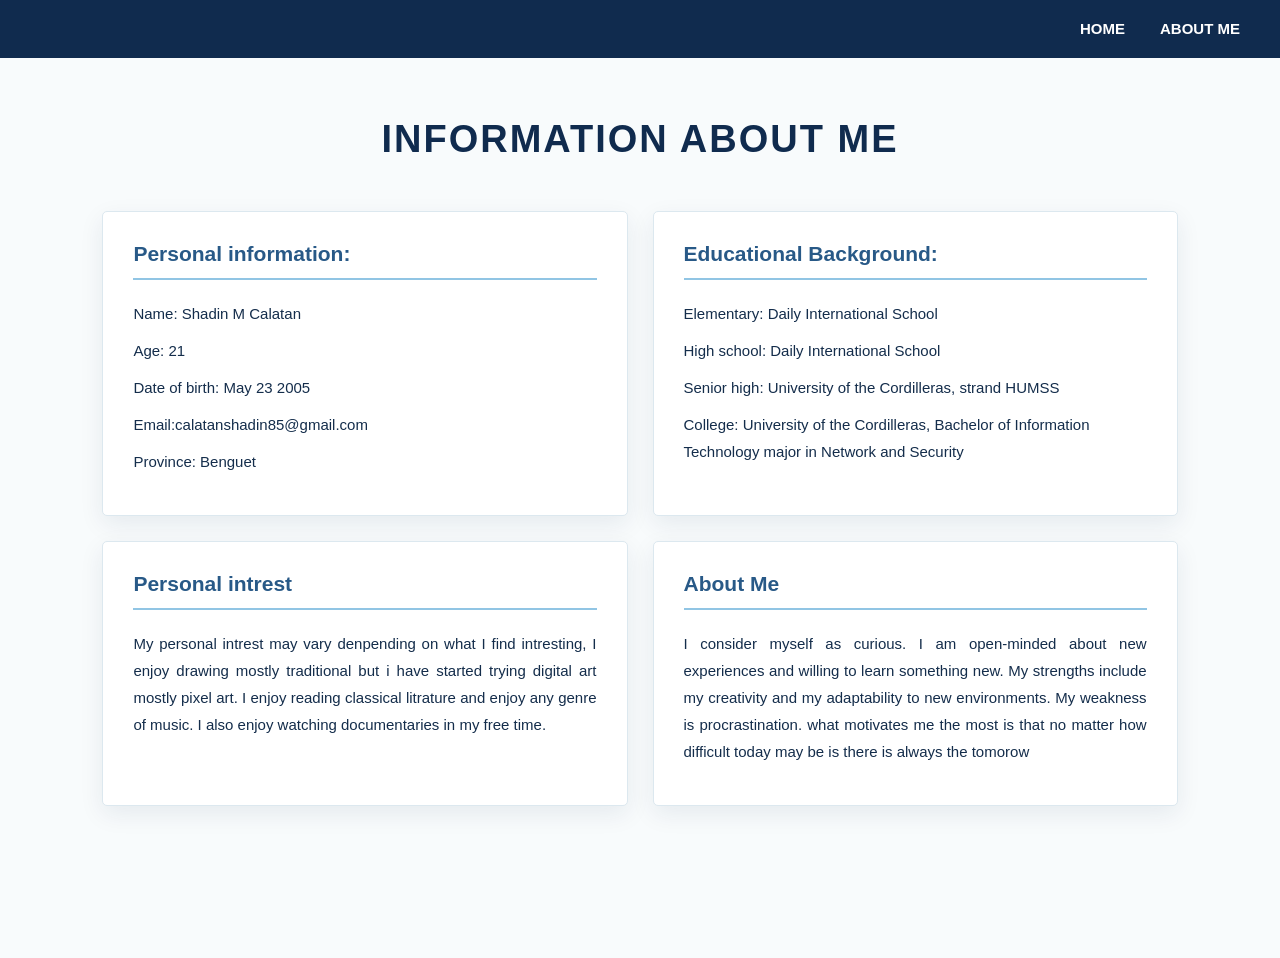
==== about me.html @ b30f2d58 "Add files via upload" ====
<!DOCTYPE html>
<html lang="en">
<head>
    <meta charset="UTF-8">
    <meta name="viewport" content="width=device-width, initial-scale=1.0">
    <title>About Me</title>
    <link rel="stylesheet" href="styles.css">
</head>
<body>

    <nav>
        <div class="compile">
            <ul>
                <li><a href="index.html">HOME</a></li>
                <li><a href="about me.html">ABOUT ME</a></li>
            </ul>
        </div>
    </nav>

    <section id="about-me">
        <div class="main">
            <h1>INFORMATION ABOUT ME</h1>
        </div>

        <div class="personal-intro">
            <div class="personal-info">
                <h3>Personal information:</h3>
                <p>Name: Shadin M Calatan</p>
                <p>Age: 21</p>
                <p>Date of birth: May 23 2005</p>
                <p>Email:calatanshadin85@gmail.com</p>
                <p>Province: Benguet</p>
            </div>

            <div class="education">
                <h3>Educational Background:</h3>
                <p>Elementary: Daily International School</p>
                <p>High school: Daily International School</p>
                <p>Senior high: University of the Cordilleras, strand HUMSS</p>
                <p>College: University of the Cordilleras, Bachelor of Information Technology major in Network and Security</p>
            </div>
              <div class="personal-intrest">
                <h3>Personal intrest</h3>
                <p>My personal intrest may vary denpending on what I find intresting, I enjoy drawing mostly traditional
                but i have started trying digital art mostly pixel art. I enjoy reading classical litrature and enjoy any genre of music.
                I also enjoy watching documentaries in my free time. 
            </p>
            </div>
            <div class="my-information">
                <h3>About Me</h3>
                <p>I consider myself as curious. I am open-minded about new experiences and willing to learn something new.
                   My strengths include my creativity and my adaptability to new environments. My weakness is procrastination.
                   what motivates me the most is that no matter how difficult today may be is there is always the tomorow
                </p>

            </div>
        </div>
    </section>

</body>
</html>
---- styles.css ----
/* =====================================
   GENERAL SETTINGS
===================================== */

* {
    margin: 0;
    padding: 0;
    box-sizing: border-box;
}

html {
    scroll-behavior: smooth;
}

body {
    font-family: Arial, sans-serif;
    background-color: #f8fbfc;
    color: #142d4b;
}

/* =====================================
   NAVIGATION
===================================== */

nav {
    width: 100%;
    background-color: #102b4e;
    padding: 20px 40px;
}

.compile ul {
    display: flex;
    justify-content: flex-end;
    align-items: center;
    gap: 35px;
    list-style: none;
}

.compile ul li a {
    color: #ffffff !important;
    text-decoration: none;
    font-size: 15px;
    font-weight: bold;
    transition: .3s;
}

.compile ul li a:hover {
    color: #91c5e4 !important;
}

/* =====================================
   HOME PAGE
===================================== */

#home {
    min-height: 90vh;
    display: flex;
    justify-content: space-between;
    align-items: center;
    gap: 60px;
    padding: 70px 10%;

    background:
        radial-gradient(
            circle at 85% 20%,
            rgba(184, 155, 114, 0.15),
            transparent 35%
        ),
        linear-gradient(
            120deg,
            #f5f1ea,
            #eae5dc
        );

    position: relative;
    overflow: hidden;
}

/* INTRODUCTION */

#home .page {
    max-width: 550px;
}

#home .intro h1 {
    font-size: 55px;
    margin-bottom: 20px;
    letter-spacing: 2px;
    color: #142d4b !important;
    opacity: 1 !important;
}

#home .intro h1 span {
    color: #285987 !important;
    opacity: 1 !important;
}

#home .intro p {
    font-size: 18px;
    line-height: 1.8;
    color: #142d4b !important;
    opacity: 1 !important;
}

/* HOME PICTURE */

#home .picture {
    padding: 12px;
    background-color: rgba(255, 255, 255, .5);
    border: 2px solid #b89b72;
    box-shadow: 15px 15px 0 rgba(20, 45, 75, .1);
}

#home .picture img {
    width: 250px;
    height: 290px;
    object-fit: cover;
    display: block;
}

/* =====================================
   ABOUT ME PAGE
===================================== */

#about-me {
    min-height: 100vh;
    padding: 60px 8%;
    background-color: #f8fbfc;
}

/* ABOUT ME TITLE */

#about-me .main {
    text-align: center;
    margin-bottom: 50px;
}

#about-me .main h1 {
    font-size: 38px;
    color: #102b4e;
    letter-spacing: 2px;
}

/* ABOUT ME CONTENT */

#about-me .personal-intro {
    display: grid;
    grid-template-columns: 1fr 1fr;
    gap: 25px;
}

/* INFORMATION CARDS */

#about-me .personal-info,
#about-me .education,
#about-me .personal-intrest,
#about-me .my-information {
    background-color: #ffffff;
    padding: 30px;
    border: 1px solid #dce8ef;
    box-shadow: 0 8px 25px rgba(16, 43, 78, .08);
    border-radius: 5px;
}

/* CARD HEADINGS */

#about-me .personal-intro h3 {
    font-size: 21px;
    color: #285987;
    margin-bottom: 20px;
    border-bottom: 2px solid #91c5e4;
    padding-bottom: 12px;
}

/* CARD PARAGRAPHS */

#about-me .personal-intro p {
    font-size: 15px;
    color: #142d4b;
    line-height: 1.8;
    margin-bottom: 10px;
}

/* PERSONAL INTEREST */

#about-me .personal-intrest p {
    text-align: justify;
}

/* ABOUT ME DESCRIPTION */

#about-me .my-information p {
    text-align: justify;
}

/* =====================================
   TABLET RESPONSIVE
===================================== */

@media (max-width: 800px) {

    #home {
        padding: 50px 5%;
        gap: 30px;
    }

    #home .intro h1 {
        font-size: 40px;
    }

    #home .picture img {
        width: 220px;
        height: 260px;
    }

    #about-me .personal-intro {
        grid-template-columns: 1fr;
    }
}

/* =====================================
   MOBILE RESPONSIVE
===================================== */

@media (max-width: 600px) {

    nav {
        padding: 20px;
    }

    .compile ul {
        justify-content: center;
        gap: 25px;
    }

    #home {
        flex-direction: column;
        text-align: center;
        padding: 60px 20px;
        gap: 40px;
    }

    #home .intro h1 {
        font-size: 36px;
    }

    #home .intro p {
        font-size: 16px;
    }

    #home .picture img {
        width: 200px;
        height: 240px;
    }

    #about-me {
        padding: 45px 20px;
    }

    #about-me .main h1 {
        font-size: 28px;
    }

    #about-me .personal-intro {
        grid-template-columns: 1fr;
        gap: 18px;
    }

    #about-me .personal-info,
    #about-me .education,
    #about-me .personal-intrest,
    #about-me .my-information {
        padding: 22px;
    }
}
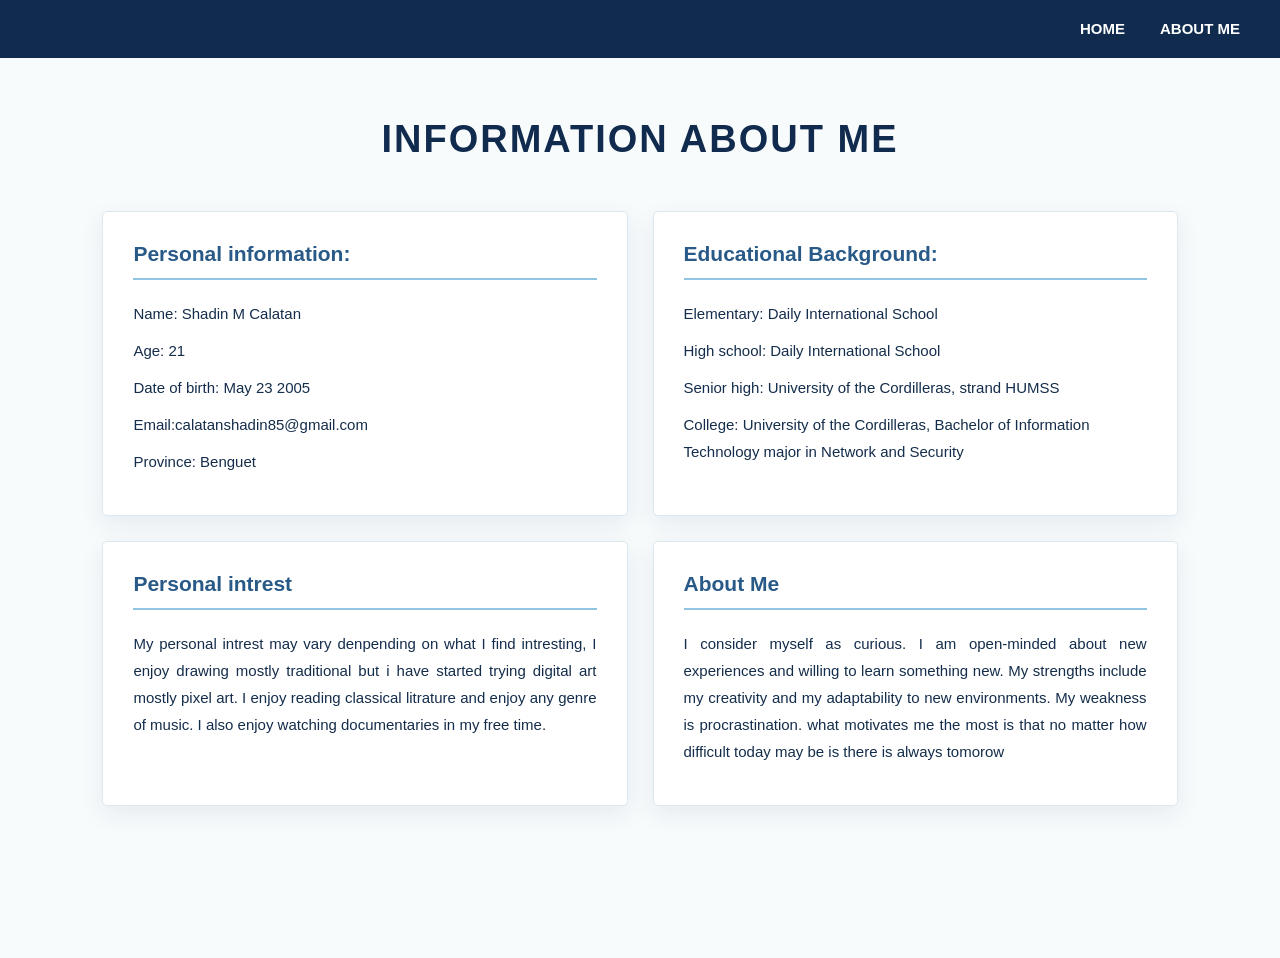
==== commit 0c97d349: "Update about me.html" ====
--- a/about me.html
+++ b/about me.html
@@ -51,7 +51,7 @@
                 <h3>About Me</h3>
                 <p>I consider myself as curious. I am open-minded about new experiences and willing to learn something new.
                    My strengths include my creativity and my adaptability to new environments. My weakness is procrastination.
-                   what motivates me the most is that no matter how difficult today may be is there is always the tomorow
+                   what motivates me the most is that no matter how difficult today may be is there is always  tomorow
                 </p>
 
             </div>
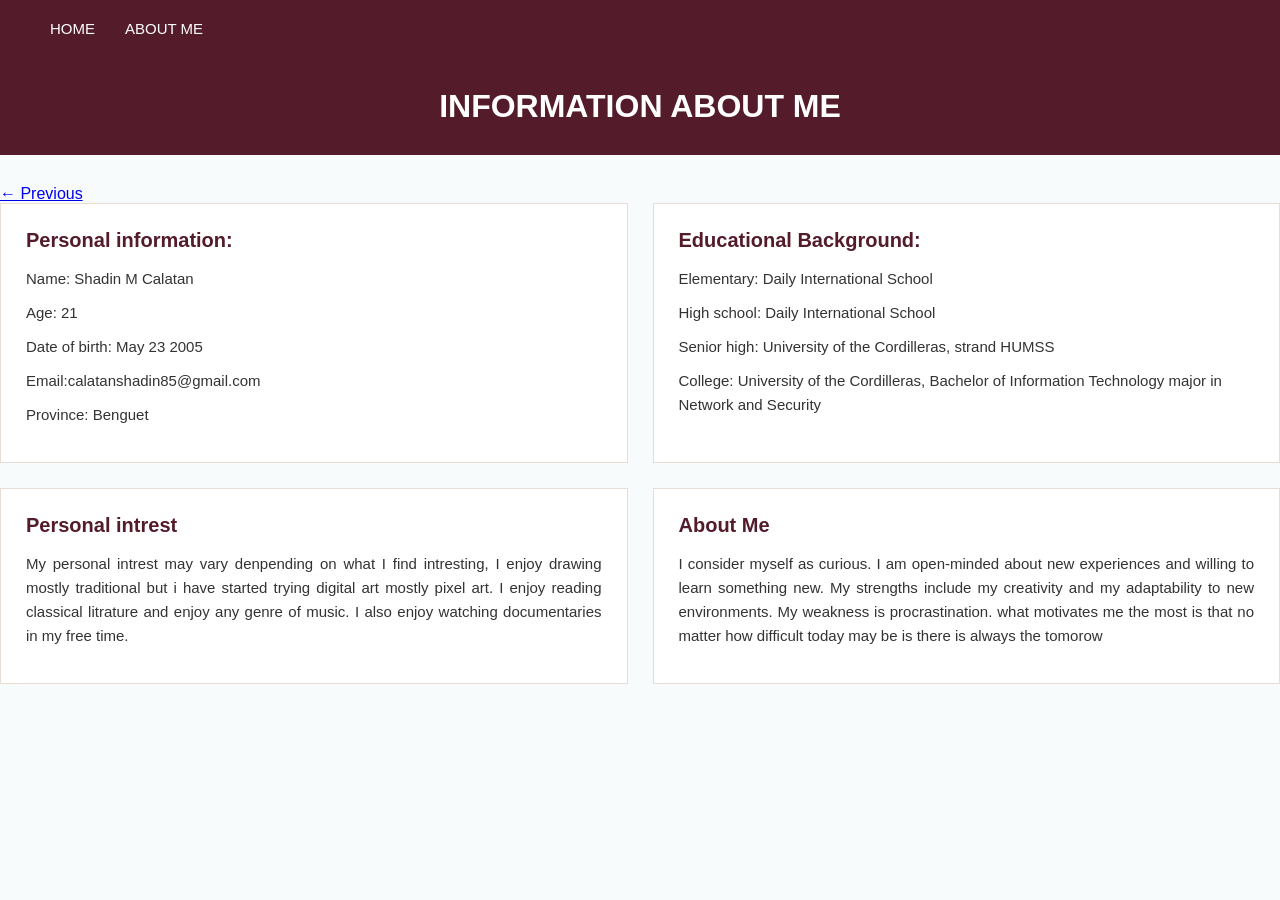
==== commit 5419b603: "Update about me.html" ====
--- a/about me.html
+++ b/about me.html
@@ -22,6 +22,7 @@
         <div class="main">
             <h1>INFORMATION ABOUT ME</h1>
         </div>
+        <a href="index.html" class="previous-button">← Previous</a>
 
         <div class="personal-intro">
             <div class="personal-info">
@@ -51,7 +52,7 @@
                 <h3>About Me</h3>
                 <p>I consider myself as curious. I am open-minded about new experiences and willing to learn something new.
                    My strengths include my creativity and my adaptability to new environments. My weakness is procrastination.
-                   what motivates me the most is that no matter how difficult today may be is there is always  tomorow
+                   what motivates me the most is that no matter how difficult today may be is there is always the tomorow
                 </p>
 
             </div>
--- a/styles.css
+++ b/styles.css
@@ -24,29 +24,28 @@
 ===================================== */
 
 nav {
-    width: 100%;
-    background-color: #102b4e;
-    padding: 20px 40px;
-}
-
-.compile ul {
-    display: flex;
-    justify-content: flex-end;
-    align-items: center;
-    gap: 35px;
+    background-color: #541B2B;
+    padding: 20px 50px;
+   display: flex;
+   justify-content: space-between;
+   align-items: center;
+}
+
+nav h2{
+    color: white;
+    font-size: 20px;
+}
+
+.compile ul{
+   display: flex;
     list-style: none;
+    gap: 30px;
 }
 
 .compile ul li a {
-    color: #ffffff !important;
+    color: white;
     text-decoration: none;
     font-size: 15px;
-    font-weight: bold;
-    transition: .3s;
-}
-
-.compile ul li a:hover {
-    color: #91c5e4 !important;
 }
 
 /* =====================================
@@ -54,97 +53,75 @@
 ===================================== */
 
 #home {
+    background-color: #541B2B;
     min-height: 90vh;
+    padding: 50px;
     display: flex;
-    justify-content: space-between;
+    justify-content: space-around;
     align-items: center;
-    gap: 60px;
-    padding: 70px 10%;
-
-    background:
-        radial-gradient(
-            circle at 85% 20%,
-            rgba(184, 155, 114, 0.15),
-            transparent 35%
-        ),
-        linear-gradient(
-            120deg,
-            #f5f1ea,
-            #eae5dc
-        );
-
-    position: relative;
-    overflow: hidden;
 }
 
 /* INTRODUCTION */
 
-#home .page {
-    max-width: 550px;
-}
-
-#home .intro h1 {
-    font-size: 55px;
+.intro {
+    width: 50%;
+}
+
+.intro h1 {
+    color: #F5E9E5;
+    font-size: 40px;
     margin-bottom: 20px;
-    letter-spacing: 2px;
-    color: #142d4b !important;
-    opacity: 1 !important;
-}
-
-#home .intro h1 span {
-    color: #285987 !important;
-    opacity: 1 !important;
-}
-
-#home .intro p {
-    font-size: 18px;
-    line-height: 1.8;
-    color: #142d4b !important;
-    opacity: 1 !important;
+}
+
+.intro p {
+    color: white;
+    font-size: 16px;
+    line-height: 1.6;
 }
 
 /* HOME PICTURE */
 
-#home .picture {
+.picture {
+    background-color: #F5E9D8;
     padding: 12px;
-    background-color: rgba(255, 255, 255, .5);
-    border: 2px solid #b89b72;
-    box-shadow: 15px 15px 0 rgba(20, 45, 75, .1);
-}
-
-#home .picture img {
+    border: 2px solid #E8C6A0;
+}
+
+.picture img {
     width: 250px;
     height: 290px;
     object-fit: cover;
     display: block;
 }
+}
 
 /* =====================================
    ABOUT ME PAGE
 ===================================== */
 
 #about-me {
+    background-color: #F8F5F2;
     min-height: 100vh;
-    padding: 60px 8%;
-    background-color: #f8fbfc;
+    padding: 50px;
 }
 
 /* ABOUT ME TITLE */
 
-#about-me .main {
+.main {
+    background-color: #541B2B;
     text-align: center;
-    margin-bottom: 50px;
-}
-
-#about-me .main h1 {
-    font-size: 38px;
-    color: #102b4e;
-    letter-spacing: 2px;
+    padding: 30px;
+    margin-bottom: 30px;
+}
+
+.main h1 {
+    color: white;
+    font-size: 32px;
 }
 
 /* ABOUT ME CONTENT */
 
-#about-me .personal-intro {
+.personal-intro {
     display: grid;
     grid-template-columns: 1fr 1fr;
     gap: 25px;
@@ -152,71 +129,53 @@
 
 /* INFORMATION CARDS */
 
-#about-me .personal-info,
-#about-me .education,
-#about-me .personal-intrest,
-#about-me .my-information {
-    background-color: #ffffff;
-    padding: 30px;
-    border: 1px solid #dce8ef;
-    box-shadow: 0 8px 25px rgba(16, 43, 78, .08);
-    border-radius: 5px;
+.personal-info,
+.education,
+.personal-intrest,
+.my-information {
+    background-color: white;
+    padding: 25px;
+    border: 1px solid #E8DCD5;
 }
 
 /* CARD HEADINGS */
 
-#about-me .personal-intro h3 {
-    font-size: 21px;
-    color: #285987;
-    margin-bottom: 20px;
-    border-bottom: 2px solid #91c5e4;
-    padding-bottom: 12px;
+.personal-intro h3 {
+    color: #541B2B;
+    font-size: 20px;
+    margin-bottom: 15px;
 }
 
 /* CARD PARAGRAPHS */
 
-#about-me .personal-intro p {
+.personal-intro p {
+    color: #333333;
     font-size: 15px;
-    color: #142d4b;
-    line-height: 1.8;
+    line-height: 1.6;
     margin-bottom: 10px;
 }
 
-/* PERSONAL INTEREST */
-
-#about-me .personal-intrest p {
+/* PERSONAL INTEREST AND ABOUT ME DESCRIPTION */
+
+.personal-intrest p,
+.my-information p {
     text-align: justify;
 }
 
-/* ABOUT ME DESCRIPTION */
-
-#about-me .my-information p {
-    text-align: justify;
-}
-
 /* =====================================
    TABLET RESPONSIVE
 ===================================== */
 
 @media (max-width: 800px) {
 
-    #home {
-        padding: 50px 5%;
-        gap: 30px;
-    }
-
-    #home .intro h1 {
-        font-size: 40px;
-    }
-
-    #home .picture img {
-        width: 220px;
-        height: 260px;
-    }
-
-    #about-me .personal-intro {
+    #about-me {
+        padding: 30px;
+    }
+
+    .personal-intro {
         grid-template-columns: 1fr;
     }
+
 }
 
 /* =====================================
@@ -226,54 +185,34 @@
 @media (max-width: 600px) {
 
     nav {
-        padding: 20px;
+        padding: 15px;
     }
 
     .compile ul {
         justify-content: center;
-        gap: 25px;
-    }
-
-    #home {
-        flex-direction: column;
-        text-align: center;
-        padding: 60px 20px;
-        gap: 40px;
-    }
-
-    #home .intro h1 {
-        font-size: 36px;
-    }
-
-    #home .intro p {
-        font-size: 16px;
-    }
-
-    #home .picture img {
-        width: 200px;
-        height: 240px;
+        gap: 20px;
     }
 
     #about-me {
-        padding: 45px 20px;
-    }
-
-    #about-me .main h1 {
-        font-size: 28px;
-    }
-
-    #about-me .personal-intro {
+        padding: 20px;
+    }
+
+    .main h1 {
+        font-size: 24px;
+    }
+
+    .personal-intro {
         grid-template-columns: 1fr;
-        gap: 18px;
-    }
-
-    #about-me .personal-info,
-    #about-me .education,
-    #about-me .personal-intrest,
-    #about-me .my-information {
-        padding: 22px;
-    }
-}
-
-
-
+        gap: 15px;
+    }
+
+    .personal-info,
+    .education,
+    .personal-intrest,
+    .my-information {
+        padding: 20px;
+    }
+
+}
+
+
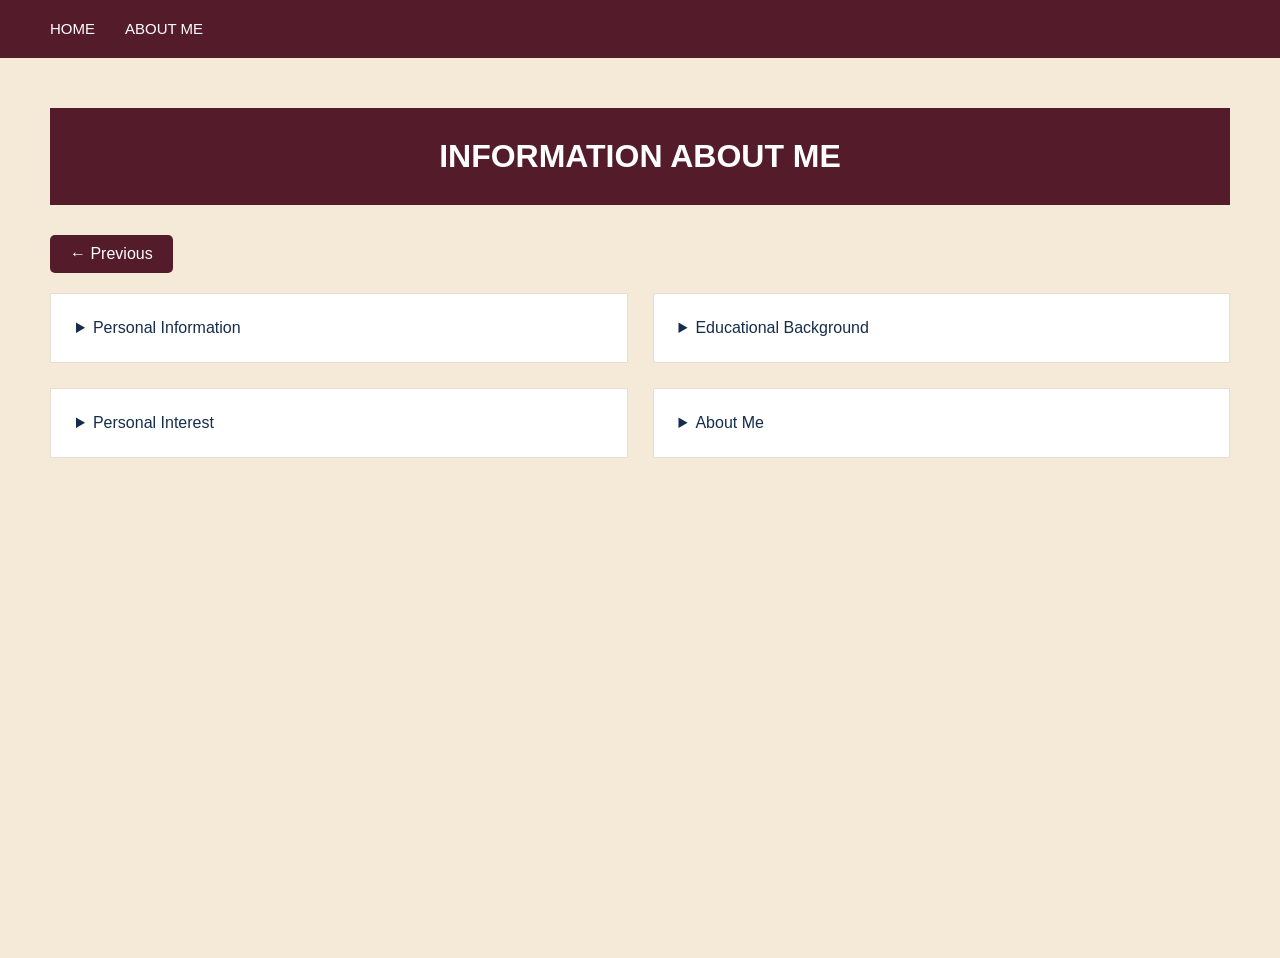
==== commit cd25d3b9: "Update about me.html" ====
--- a/about me.html
+++ b/about me.html
@@ -25,37 +25,40 @@
         <a href="index.html" class="previous-button">← Previous</a>
 
         <div class="personal-intro">
-            <div class="personal-info">
-                <h3>Personal information:</h3>
+            <details class="personal-info">
+                <summary>Personal Information</summary>
                 <p>Name: Shadin M Calatan</p>
                 <p>Age: 21</p>
                 <p>Date of birth: May 23 2005</p>
                 <p>Email:calatanshadin85@gmail.com</p>
                 <p>Province: Benguet</p>
-            </div>
+            </details>
 
-            <div class="education">
-                <h3>Educational Background:</h3>
+            <details class="education">
+                <summary>Educational Background</summary>
                 <p>Elementary: Daily International School</p>
                 <p>High school: Daily International School</p>
                 <p>Senior high: University of the Cordilleras, strand HUMSS</p>
                 <p>College: University of the Cordilleras, Bachelor of Information Technology major in Network and Security</p>
-            </div>
-              <div class="personal-intrest">
-                <h3>Personal intrest</h3>
+            </details>
+
+              <details class="personal-intrest">
+                <summary>Personal Interest</summary>
                 <p>My personal intrest may vary denpending on what I find intresting, I enjoy drawing mostly traditional
                 but i have started trying digital art mostly pixel art. I enjoy reading classical litrature and enjoy any genre of music.
-                I also enjoy watching documentaries in my free time. 
-            </p>
-            </div>
-            <div class="my-information">
-                <h3>About Me</h3>
+                I also enjoy watching documentaries in my free time. </p>
+
+              </details>
+
+
+            <details class="my-information">
+                <summary>About Me</summary>
                 <p>I consider myself as curious. I am open-minded about new experiences and willing to learn something new.
                    My strengths include my creativity and my adaptability to new environments. My weakness is procrastination.
                    what motivates me the most is that no matter how difficult today may be is there is always the tomorow
                 </p>
 
-            </div>
+            </details>
         </div>
     </section>
 
--- a/styles.css
+++ b/styles.css
@@ -1,4 +1,3 @@
-
 /* =====================================
    GENERAL SETTINGS
 ===================================== */
@@ -88,21 +87,37 @@
 }
 
 .picture img {
-    width: 250px;
-    height: 290px;
+    width: 400px;
+    height: 380px;
     object-fit: cover;
     display: block;
 }
-}
 
 /* =====================================
    ABOUT ME PAGE
 ===================================== */
 
+/*ABOUT ME BACKGROUND*/
+
 #about-me {
-    background-color: #F8F5F2;
+    background-color: #F5E9D8;
     min-height: 100vh;
     padding: 50px;
+}
+
+.about-button {
+    display: inline-block;
+    background-color: #F5E9D8;
+    color: #541B2B;
+    padding: 12px 25px;
+    margin-top: 20px;
+    text-decoration: none;
+    border-radius: 5px;
+    font-size: 16px;
+}
+
+.about-button:hover {
+    background-color: #E8C6A0;
 }
 
 /* ABOUT ME TITLE */
@@ -162,6 +177,22 @@
     text-align: justify;
 }
 
+/* PREVIOUS BUTTON */
+
+.previous-button {
+    display: inline-block;
+    background-color: #541B2B;
+    color: white;
+    padding: 10px 20px;
+    margin-bottom: 20px;
+    text-decoration: none;
+    border-radius: 5px;
+}
+
+.previous-button:hover {
+    background-color: #7A3045;
+}
+
 /* =====================================
    TABLET RESPONSIVE
 ===================================== */
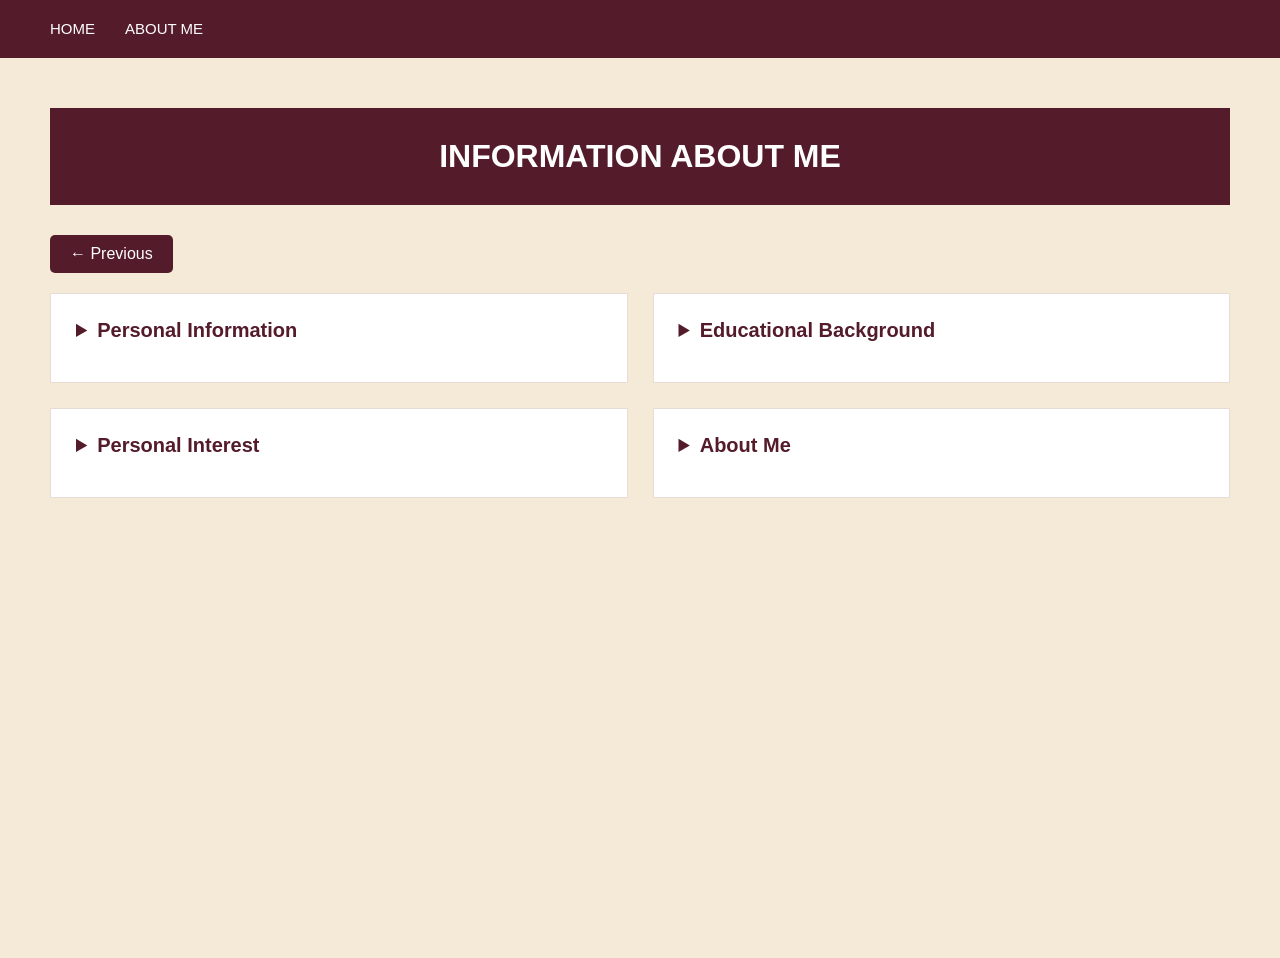
==== commit d401336b: "Update about me.html" ====
--- a/about me.html
+++ b/about me.html
@@ -32,6 +32,7 @@
                 <p>Date of birth: May 23 2005</p>
                 <p>Email:calatanshadin85@gmail.com</p>
                 <p>Province: Benguet</p>
+                <p>Personality type: ISTP-T</p>
             </details>
 
             <details class="education">
@@ -54,8 +55,8 @@
             <details class="my-information">
                 <summary>About Me</summary>
                 <p>I consider myself as curious. I am open-minded about new experiences and willing to learn something new.
-                   My strengths include my creativity and my adaptability to new environments. My weakness is procrastination.
-                   what motivates me the most is that no matter how difficult today may be is there is always the tomorow
+                   My strengths include my creativity and my adaptability to new environments. My weakness is procrastination,Resistant to Planning,Difficulty with Reflection and a Minimalist Communicator
+                   what motivates me the most is that no matter how difficult today may be is there is always a better tomorrow
                 </p>
 
             </details>
--- a/styles.css
+++ b/styles.css
@@ -87,8 +87,8 @@
 }
 
 .picture img {
-    width: 400px;
-    height: 380px;
+    width: 550px;
+    height: 550px;
     object-fit: cover;
     display: block;
 }
@@ -193,6 +193,16 @@
     background-color: #7A3045;
 }
 
+/* CLICKABLE CARD TITLES */
+
+.personal-intro summary {
+    color: #541B2B;
+    font-size: 20px;
+    font-weight: bold;
+    cursor: pointer;
+    margin-bottom: 15px;
+}
+
 /* =====================================
    TABLET RESPONSIVE
 ===================================== */
